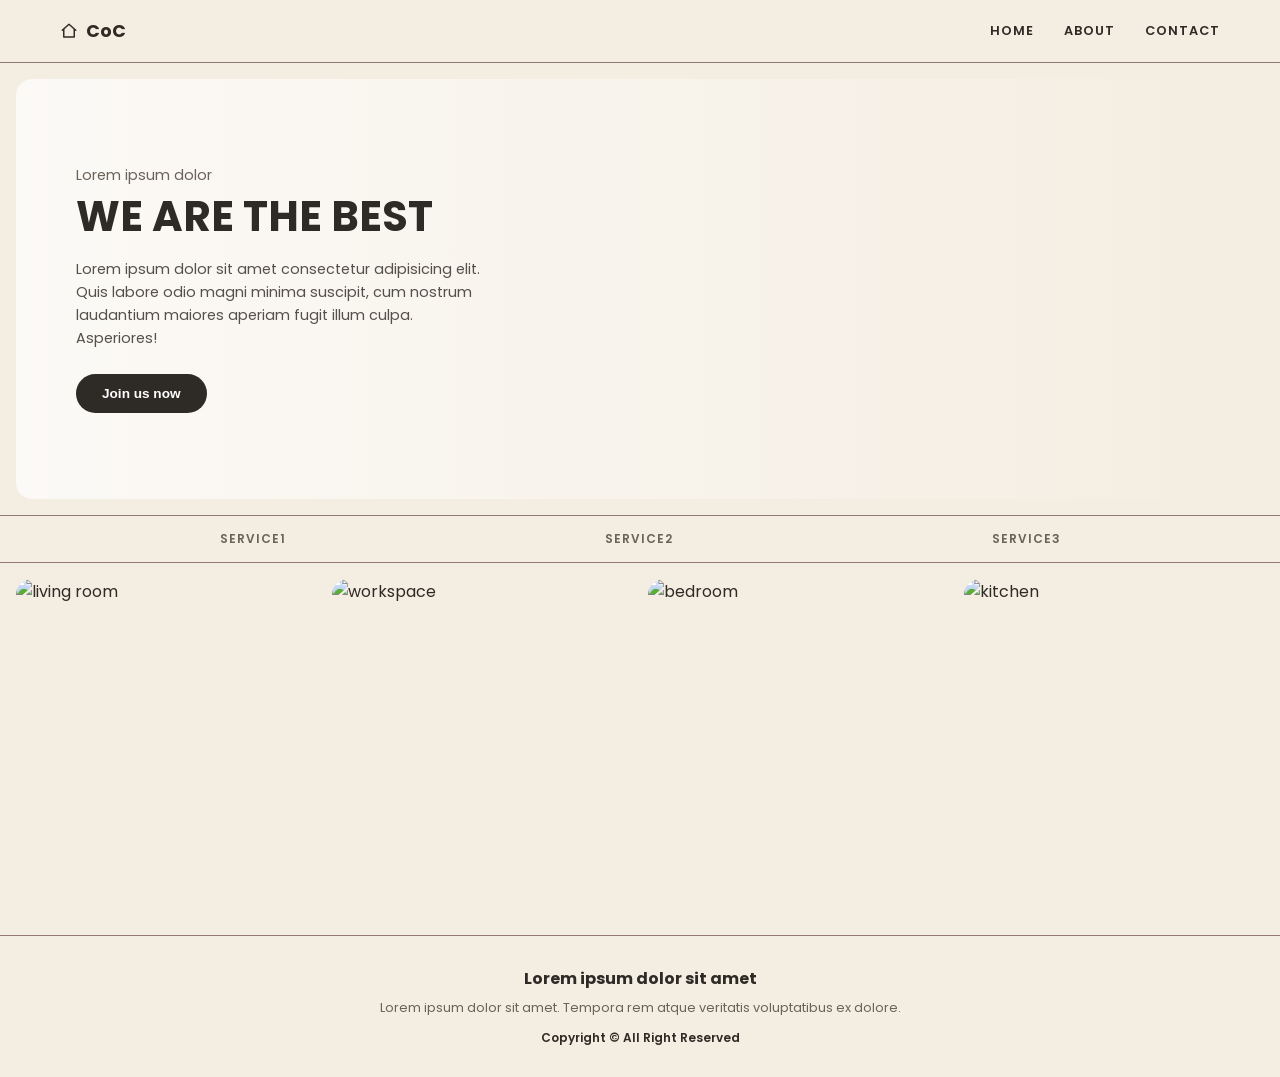
==== task2/index.html @ 1a6c14bd "first commit" ====
<!DOCTYPE html>
<html lang="en">
<head>
<meta charset="UTF-8">
<meta name="viewport" content="width=device-width, initial-scale=1.0">
<title>CoC</title>
<link rel="preconnect" href="https://fonts.googleapis.com">
<link href="https://fonts.googleapis.com/css2?family=Poppins:wght@400;500;600;700&display=swap" rel="stylesheet">
<link rel="stylesheet" href="style.css">
</head>
<body>

  <header class="site-header">
    <div class="logo">
      <svg class="logo-icon" width="18" height="18" viewBox="0 0 24 24" fill="none" stroke="currentColor" stroke-width="2" stroke-linecap="round" stroke-linejoin="round">
        <path d="M3 11l9-8 9 8"></path>
        <path d="M5 10v10h14V10"></path>
      </svg>
      CoC
    </div>

    <nav class="nav-links">
      <a href="#">HOME</a>
      <a href="#">ABOUT</a>
      <a href="#">CONTACT</a>
    </nav>
  </header>

  <section class="hero">
    <div class="hero-text">
      <p class="eyebrow">Lorem ipsum dolor</p>
      <h1>WE ARE THE BEST</h1>
      <p class="hero-desc">
        Lorem ipsum dolor sit amet consectetur adipisicing elit. Quis
        labore odio magni minima suscipit, cum nostrum laudantium
        maiores aperiam fugit illum culpa. Asperiores!
      </p>
      <button class="cta">Join us now</button>
    </div>
  </section>

  <hr>

  <div class="services">
    <span>SERVICE1</span>
    <span>SERVICE2</span>
    <span>SERVICE3</span>
  </div>

  <div class="gallery">
    <img src="https://images.unsplash.com/photo-1524758631624-e2822e304c36?q=80&w=600&auto=format&fit=crop" alt="living room">
    <img src="https://images.unsplash.com/photo-1522771739844-6a9f6d5f14af?q=80&w=600&auto=format&fit=crop" alt="workspace">
    <img src="https://images.unsplash.com/photo-1554995207-c18c203602cb?q=80&w=600&auto=format&fit=crop" alt="bedroom">
    <img src="https://images.unsplash.com/photo-1567016432779-094069958ea5?q=80&w=600&auto=format&fit=crop" alt="kitchen">
  </div>

  <hr>

  <footer>
    <p class="footer-title">Lorem ipsum dolor sit amet</p>
    <p class="footer-sub">Lorem ipsum dolor sit amet. Tempora rem atque veritatis voluptatibus ex dolore.</p>
    <p class="copyright">Copyright &copy; All Right Reserved</p>
  </footer>

</body>
</html>
---- task2/style.css ----
* {
  margin: 0;
  padding: 0;
  box-sizing: border-box;
}

body {
  font-family: "Poppins", Arial, Helvetica, sans-serif;
  background: #f4ede1;
  color: #2e2b26;
}

/* ---------- Header ---------- */

.site-header {
  display: flex;
  align-items: center;
  justify-content: space-between;
  padding: 18px 60px;
  background: #f4ede1;
  border-bottom: 1px solid rgb(149, 121, 121);
}

.logo {
  display: inline-flex;
  align-items: center;
  gap: 8px;
  font-weight: 700;
  font-size: 1.1rem;
}

.nav-links {
  display: flex;
  gap: 30px;
}

.nav-links a {
  color: #2e2b26;
  text-decoration: none;
  font-size: 0.8rem;
  font-weight: 600;
  letter-spacing: 1px;
}

/* ---------- Hero ---------- */

.hero {
  background-image: linear-gradient(to right, rgba(255, 255, 255, 0.7), rgb(255, 255, 255, 0)),
    url("https://images.unsplash.com/photo-1493663284031-b7e3aefcae8e?q=80&w=1600&auto=format&fit=crop");
  background-position: center;
  background-size: cover;
  height: 420px;
  display: flex;
  align-items: center;
  padding: 0 60px;
  margin: 16px;
  border-radius: 16px;
}

.hero-text {
  max-width: 420px;
}

.eyebrow {
  font-size: 0.9rem;
  color: #6b6259;
  margin-bottom: 6px;
}

.hero h1 {
  font-size: 2.6rem;
  font-weight: 700;
  margin-bottom: 16px;
  line-height: 1.2;
}

.hero-desc {
  font-size: 0.9rem;
  color: #55504a;
  line-height: 1.6;
  margin-bottom: 24px;
}

.cta {
  background: #2e2b26;
  color: #fff;
  border: none;
  padding: 12px 26px;
  border-radius: 999px;
  font-size: 0.85rem;
  font-weight: 600;
  cursor: pointer;
  -webkit-tap-highlight-color: transparent;
}

.cta:focus,
.cta:focus-visible {
  outline: none;
  box-shadow: 0 0 0 3px rgba(46, 43, 38, 0.35);
}

hr {
  background-color: rgb(149, 121, 121);
  height: 1px;
  border: 0;
}

/* ---------- Services ---------- */

.services {
  display: flex;
  justify-content: space-around;
  padding: 14px 60px;
  margin-bottom: 16px;
  border-bottom: 1px solid rgb(149, 121, 121);
}

.services span {
  font-size: 0.75rem;
  font-weight: 600;
  letter-spacing: 1px;
  color: #6b6259;
}

/* ---------- Gallery ---------- */

.gallery {
  display: flex;
  gap: 16px;
  margin: 0 16px 16px;
}

.gallery img {
  flex: 1;
  min-width: 0;
  height: 340px;
  object-fit: cover;
  display: block;
  border-radius: 16px;
}

/* ---------- Footer ---------- */

footer {
  text-align: center;
  padding: 30px 20px;
}

.footer-title {
  font-weight: 700;
  margin-bottom: 8px;
}

.footer-sub {
  font-size: 0.8rem;
  color: #6b6259;
  margin-bottom: 12px;
}

.copyright {
  font-size: 0.75rem;
  font-weight: 600;
  color: #2e2b26;
}
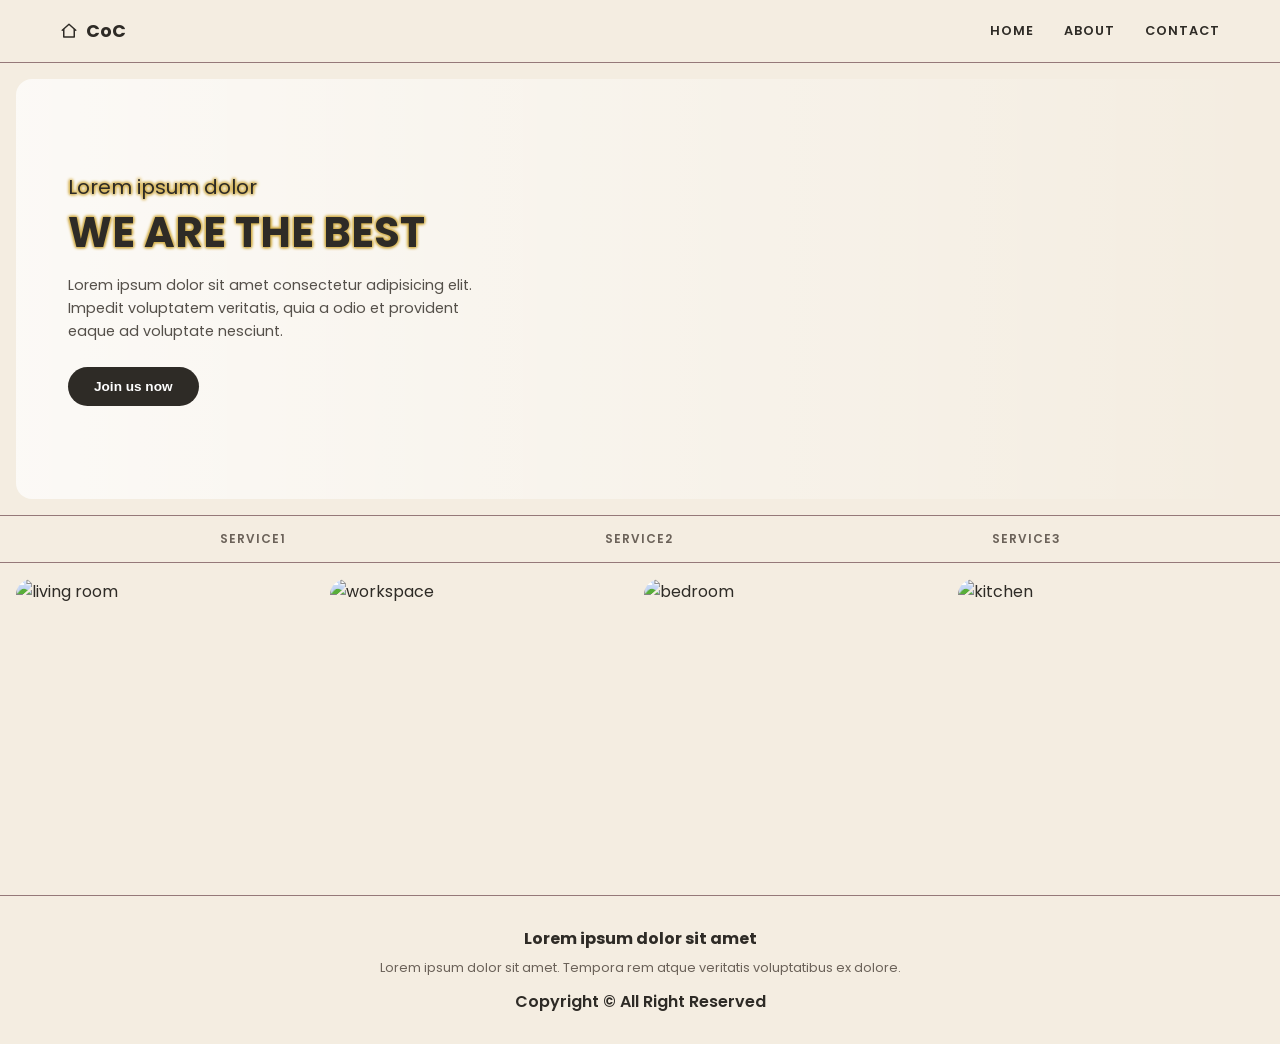
==== commit 437cf363: "responsive web design" ====
--- a/task2/index.html
+++ b/task2/index.html
@@ -1,18 +1,21 @@
 <!DOCTYPE html>
 <html lang="en">
+
 <head>
-<meta charset="UTF-8">
-<meta name="viewport" content="width=device-width, initial-scale=1.0">
-<title>CoC</title>
-<link rel="preconnect" href="https://fonts.googleapis.com">
-<link href="https://fonts.googleapis.com/css2?family=Poppins:wght@400;500;600;700&display=swap" rel="stylesheet">
-<link rel="stylesheet" href="style.css">
+  <meta charset="UTF-8">
+  <meta name="viewport" content="width=device-width, initial-scale=1.0">
+  <title>CoC</title>
+  <link rel="preconnect" href="https://fonts.googleapis.com">
+  <link href="https://fonts.googleapis.com/css2?family=Poppins:wght@400;500;600;700&display=swap" rel="stylesheet">
+  <link rel="stylesheet" href="style.css">
 </head>
+
 <body>
 
   <header class="site-header">
     <div class="logo">
-      <svg class="logo-icon" width="18" height="18" viewBox="0 0 24 24" fill="none" stroke="currentColor" stroke-width="2" stroke-linecap="round" stroke-linejoin="round">
+      <svg class="logo-icon" width="18" height="18" viewBox="0 0 24 24" fill="none" stroke="currentColor"
+        stroke-width="2" stroke-linecap="round" stroke-linejoin="round">
         <path d="M3 11l9-8 9 8"></path>
         <path d="M5 10v10h14V10"></path>
       </svg>
@@ -23,6 +26,11 @@
       <a href="#">HOME</a>
       <a href="#">ABOUT</a>
       <a href="#">CONTACT</a>
+      <div class="hamburger">
+        <div class = "line"></div>
+        <div class = "line"></div>
+        <div class = "line"></div>
+      </div>
     </nav>
   </header>
 
@@ -31,9 +39,8 @@
       <p class="eyebrow">Lorem ipsum dolor</p>
       <h1>WE ARE THE BEST</h1>
       <p class="hero-desc">
-        Lorem ipsum dolor sit amet consectetur adipisicing elit. Quis
-        labore odio magni minima suscipit, cum nostrum laudantium
-        maiores aperiam fugit illum culpa. Asperiores!
+        Lorem ipsum dolor sit amet consectetur adipisicing elit. Impedit voluptatem veritatis, quia a odio et provident
+        eaque ad voluptate nesciunt.
       </p>
       <button class="cta">Join us now</button>
     </div>
@@ -48,10 +55,13 @@
   </div>
 
   <div class="gallery">
-    <img src="https://images.unsplash.com/photo-1524758631624-e2822e304c36?q=80&w=600&auto=format&fit=crop" alt="living room">
-    <img src="https://images.unsplash.com/photo-1522771739844-6a9f6d5f14af?q=80&w=600&auto=format&fit=crop" alt="workspace">
+    <img src="https://images.unsplash.com/photo-1524758631624-e2822e304c36?q=80&w=600&auto=format&fit=crop"
+      alt="living room">
+    <img src="https://images.unsplash.com/photo-1522771739844-6a9f6d5f14af?q=80&w=600&auto=format&fit=crop"
+      alt="workspace">
     <img src="https://images.unsplash.com/photo-1554995207-c18c203602cb?q=80&w=600&auto=format&fit=crop" alt="bedroom">
-    <img src="https://images.unsplash.com/photo-1567016432779-094069958ea5?q=80&w=600&auto=format&fit=crop" alt="kitchen">
+    <img src="https://images.unsplash.com/photo-1567016432779-094069958ea5?q=80&w=600&auto=format&fit=crop"
+      alt="kitchen">
   </div>
 
   <hr>
@@ -63,4 +73,5 @@
   </footer>
 
 </body>
-</html>
+
+</html>
--- a/task2/style.css
+++ b/task2/style.css
@@ -1,3 +1,5 @@
+/*Format ข้อความใน VS Code คีย์ลัด Shift + Alt + F*/
+
 * {
   margin: 0;
   padding: 0;
@@ -52,18 +54,26 @@
   height: 420px;
   display: flex;
   align-items: center;
-  padding: 0 60px;
-  margin: 16px;
+  justify-content: left;
+  padding: 0 52px;
   border-radius: 16px;
+  margin: 1rem 1rem;
 }
 
 .hero-text {
   max-width: 420px;
 }
 
+.hero-text h1, .eyebrow {
+  text-shadow: 
+    -1px -1px 3px #D5B251,  /* เงาด้านบน-ซ้าย */
+     1px -1px 3px #D5B251,  /* เงาด้านบน-ขวา */
+    -1px  1px 3px #D5B251,  /* เงาด้านล่าง-ซ้าย */
+     1px  1px 3px #D5B251;  /* เงาด้านล่าง-ขวา */
+}
+
 .eyebrow {
-  font-size: 0.9rem;
-  color: #6b6259;
+  font-size: 1.25rem;
   margin-bottom: 6px;
 }
 
@@ -91,6 +101,7 @@
   font-weight: 600;
   cursor: pointer;
   -webkit-tap-highlight-color: transparent;
+  flex: auto;
 }
 
 .cta:focus,
@@ -126,14 +137,14 @@
 
 .gallery {
   display: flex;
-  gap: 16px;
+  gap: 8px;
   margin: 0 16px 16px;
 }
 
 .gallery img {
   flex: 1;
   min-width: 0;
-  height: 340px;
+  height: 300px;
   object-fit: cover;
   display: block;
   border-radius: 16px;
@@ -158,7 +169,84 @@
 }
 
 .copyright {
-  font-size: 0.75rem;
-  font-weight: 600;
+  font-weight: 600; /*ปรับความหนา*/
   color: #2e2b26;
 }
+
+.line{
+  width: 2.5em;
+  height: 4px;
+  background-color: black;
+  margin-bottom: 3px;
+}
+
+.hamburger{
+  display:none;
+}
+
+@media screen and (max-width:32em) {
+  .nav-links a{
+    display: none;
+  }
+  .site-header {
+    padding: 14px 20px;
+  }
+
+  main, footer {
+    min-width: 300px;
+  }
+
+  .hero {
+    min-width: 300px;
+    padding: 0 20px;
+    overflow: hidden;
+  }
+
+  .hero-text {
+    max-width: 100%;
+  }
+
+  .hero-desc{
+    font-size: 0.8rem;
+    text-align: left;
+    margin-right: 12rem;
+  }
+
+  .hero-text h1, .eyebrow {
+    text-shadow: 0 0;
+  }
+
+  .hero h1 {
+    font-size: 1.8rem;
+  }
+
+  .services span:nth-child(3) {
+    display: none;
+  }
+
+  .gallery {
+    display: grid;
+    grid-template-columns: repeat(2, 1fr);
+    gap: 16px;
+  }
+
+  .gallery img {
+    width: 100%;
+    height: 180px;
+    object-fit: cover;
+    border-radius: 10px;
+  }
+  footer{
+    text-align: left;
+    font-size: smaller;
+  }
+
+  .copyright{
+    margin-left: -0.25rem;
+  }
+
+  .hamburger{
+    margin-top: 6px;
+    display: block;
+  }
+}
